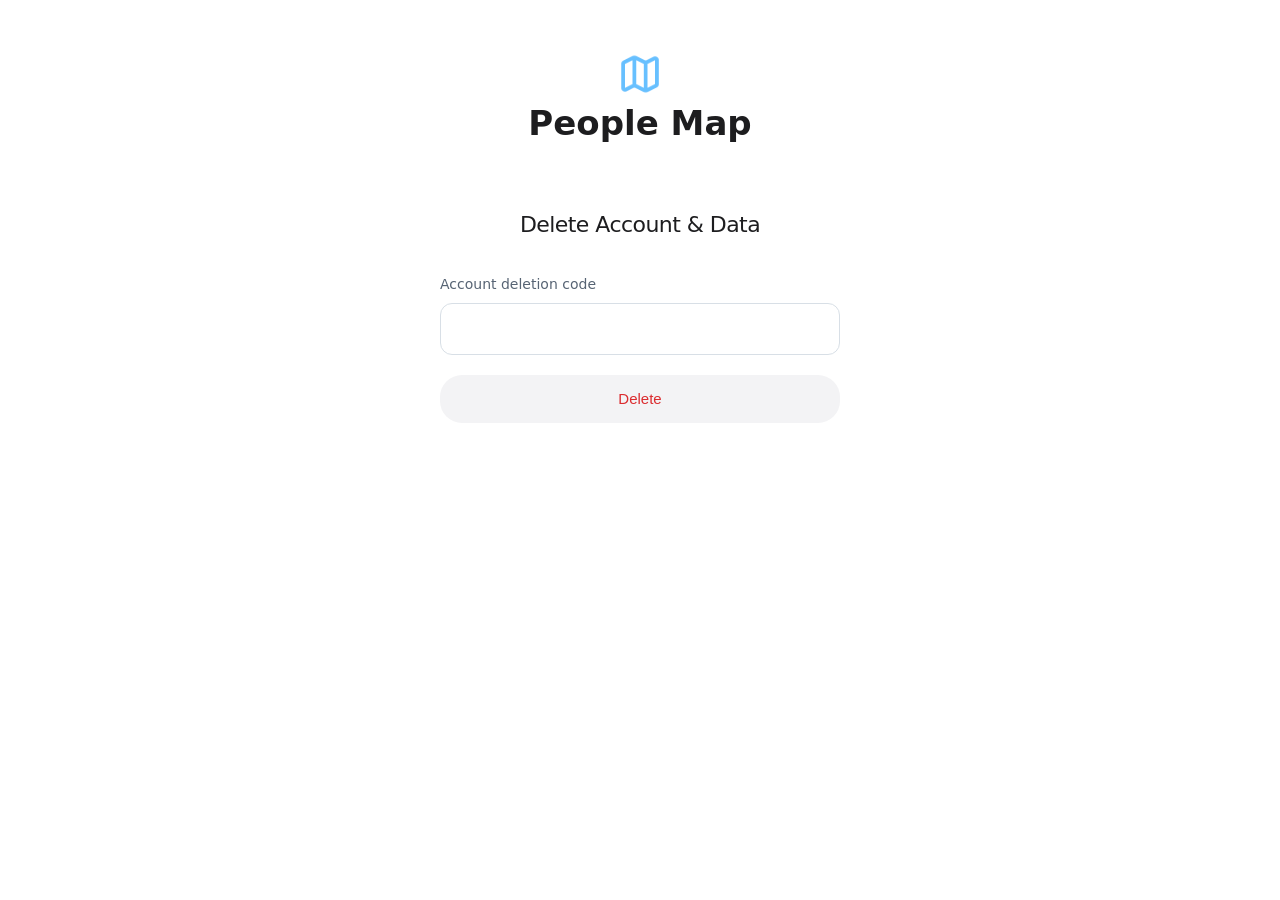
==== delete-account.html @ 9b3843a6 "Publish approved account-deletion UI and Base32 compatibility; transport OFF" ====
<!doctype html>
<html lang="en">
<head>
  <meta charset="utf-8"><meta name="viewport" content="width=device-width, initial-scale=1">
  <meta name="robots" content="noindex, nofollow, noarchive">
  <meta name="referrer" content="no-referrer">
  <meta http-equiv="Content-Security-Policy" content="default-src 'self'; script-src 'self'; style-src 'self'; img-src 'self'; connect-src 'self' https://*.supabase.co http://127.0.0.1:*; form-action 'none'; base-uri 'none'; object-src 'none'">
  <title>Delete Account &amp; Data — People Map</title>
  <link rel="icon" href="assets/people-map-icon.png" type="image/png"><link rel="stylesheet" href="styles.css">
  <link rel="stylesheet" href="external-deletion.css">
  <script type="module" src="external-deletion.js"></script>
</head>
<body class="minimal-home deletion-page">
  <a class="skip-link" href="#main">Skip to content</a>
  <header class="home-header home-wrap deletion-header">
    <a class="home-identity deletion-brand" href="index.html" aria-label="People Map home">
      <img class="home-mark" src="assets/people-map-icon.png" width="60" height="60" alt="">
      <span class="home-title">People Map</span>
    </a>
  </header>
  <main id="main" class="deletion-main">
    <h1>Delete Account &amp; Data</h1>
    <form id="deletion-form" method="post" autocomplete="off">
      <label for="deletion-code">Account deletion code</label>
      <input id="deletion-code" name="code" type="password" autocomplete="off" autocapitalize="off" spellcheck="false" required minlength="25" maxlength="26" pattern="(?:D2-[A-Za-z0-9_\-]{21}[AQgw]|[A-Za-z2-7]{26})">
      <button id="request-delete" type="submit" disabled>Delete</button>
    </form>
    <p id="request-status" role="status" aria-live="polite" hidden></p>
    <noscript><p>JavaScript is required to submit a request.</p></noscript>
  </main>
</body>
</html>
---- styles.css ----
:root {
  color-scheme: light;
  --ink: #17212e;
  --muted: #576474;
  --blue: #146bc2;
  --line: #e2e8ed;
  --wash: #f3f7fb;
  font-family: -apple-system, BlinkMacSystemFont, "Segoe UI", sans-serif;
  color: var(--ink);
  background: #fff;
  font-synthesis: none;
  -webkit-text-size-adjust: 100%;
}
* { box-sizing: border-box; }
body { margin: 0; font-size: 17px; line-height: 1.65; }
a { color: var(--blue); text-underline-offset: .2em; }
a:hover { text-decoration-thickness: 2px; }
a:focus-visible, summary:focus-visible { outline: 3px solid var(--blue); outline-offset: 5px; border-radius: 3px; }
img { display: block; max-width: 100%; }
h1, h2, h3, p, ul, ol, figure { margin-top: 0; }
h1, h2, h3 { line-height: 1.15; letter-spacing: -.035em; }
h2 { font-size: clamp(1.65rem, 3vw, 2.25rem); }
h3 { font-size: 1.15rem; }
.wrap { width: min(1120px, calc(100% - 64px)); margin-inline: auto; }
.preview-strip { background: #eef5fc; border-bottom: 1px solid #dae8f5; color: #345675; font-size: 12px; letter-spacing: .025em; text-align: center; padding: 8px 20px; }
.preview-strip strong { font-weight: 650; }
.site-header { display: flex; align-items: center; justify-content: space-between; gap: 24px; padding-block: 24px; }
.brand { display: inline-flex; align-items: center; gap: 10px; color: var(--ink); font-size: 20px; font-weight: 650; letter-spacing: -.04em; text-decoration: none; white-space: nowrap; min-height: 44px; }
.brand img { width: 44px; height: 44px; border: 1px solid #e8edf1; border-radius: 12px; }
.nav { display: flex; gap: 28px; flex-wrap: wrap; }
.nav a { display: inline-flex; align-items: center; min-height: 44px; font-size: 14px; color: var(--muted); text-decoration: none; }
.nav a:hover, .nav a[aria-current="page"] { color: var(--blue); }
.skip-link { position: absolute; left: 16px; top: -100px; padding: 10px 16px; background: #fff; z-index: 2; }
.skip-link:focus { top: 12px; }
.eyebrow { margin-bottom: 20px; color: var(--blue); font-size: 12px; font-weight: 650; letter-spacing: .13em; text-transform: uppercase; }
figcaption { margin-top: 17px; text-align: center; font-size: 11px; color: var(--muted); }
.site-footer { border-top: 1px solid var(--line); padding-block: 28px 35px; }
.footer-top { display: flex; justify-content: space-between; gap: 24px; align-items: baseline; }
.footer-name { font-size: 15px; font-weight: 600; }
.footer-nav { display: flex; gap: 22px; flex-wrap: wrap; }
.footer-nav a { display: inline-flex; min-height: 44px; align-items: center; font-size: 13px; color: var(--muted); }
.footer-note { margin: 12px 0 0; max-width: 80ch; font-size: 12px; color: var(--muted); }
.legal { max-width: 740px; padding-block: 44px 76px; }
.legal h1 { font-size: clamp(2.4rem, 5vw, 3.6rem); margin-bottom: 16px; }
.legal .lede { font-size: 19px; color: var(--muted); margin-bottom: 27px; }
.legal h2 { font-size: 25px; margin-top: 42px; margin-bottom: 15px; scroll-margin-top: 24px; }
.legal h3 { margin-top: 25px; margin-bottom: 10px; }
.legal p, .legal li { font-size: 16px; }
.legal li { margin-bottom: 9px; }
.legal ul, .legal ol { padding-left: 23px; }
.meta { color: var(--muted); font-size: 13px !important; margin-bottom: 24px; }
.draft-note { padding: 18px 21px; background: #fff9ec; border: 1px solid #e8d8b6; border-radius: 12px; color: #6b501d; margin-block: 24px 30px; }
.draft-note p { margin-bottom: 9px; font-size: 14px; }
.draft-note p:last-child { margin-bottom: 0; }
.contents { border-block: 1px solid var(--line); padding-block: 17px; margin-block: 26px; }
.contents ul { display: flex; gap: 10px 22px; flex-wrap: wrap; padding: 0; margin: 0; list-style: none; }
.contents li { margin: 0; font-size: 14px; }
.contents a { display: inline-block; padding-block: 4px; }
.status { color: #6b501d; background: #fff9ec; border: 1px solid #e8d8b6; padding: 7px 12px; border-radius: 7px; font-size: 13px; font-weight: 600; display: inline-block; margin-bottom: 24px; }
.contact-box { padding: 24px; border: 1px solid var(--line); border-radius: 15px; margin-block: 25px; }
.contact-box p:last-child { margin-bottom: 0; }
.contact-box h2 { margin-top: 0; }
.contact-address { font-size: 18px; overflow-wrap: anywhere; }
.review-inline { border-left: 3px solid #c9a75e; padding-left: 16px; color: #735d31; }
/* Homepage only: keep the legal pages' layout and styling unchanged. */
.minimal-home {
  font-family: system-ui, -apple-system, BlinkMacSystemFont, "Segoe UI", Roboto, Helvetica, Arial, sans-serif;
  color: #1d1d1f;
  letter-spacing: normal;
}
.home-wrap { width: min(1040px, calc(100% - 80px)); margin-inline: auto; }
.home-gallery { display: grid; grid-template-columns: repeat(3, minmax(0, 1fr)); gap: 28px; align-items: start; padding: 26px 28px 30px; border: 1px solid #e7edf3; border-radius: 24px; background: var(--wash); }
.home-gallery figure { display: flex; flex-direction: column; align-items: center; margin: 0; min-width: 0; }
.home-gallery figcaption { display: flex; align-items: center; justify-content: center; width: 100%; max-width: 24ch; min-height: 44px; margin: 0 0 18px; font-size: 16px; font-weight: 500; line-height: 1.35; letter-spacing: normal; color: var(--ink); text-wrap: pretty; }
.home-gallery a { display: block; width: min(100%, 248px); border-radius: 10px; box-shadow: 0 8px 20px rgba(18, 45, 74, .07); }
.home-gallery img { width: 100%; height: auto; border-radius: 10px; }
.home-footer { margin-top: 22px; padding-block: 12px 20px; }
.home-footer nav { display: flex; flex-wrap: wrap; justify-content: center; gap: 4px 24px; }
.home-footer a { display: inline-flex; align-items: center; min-height: 44px; font-size: 13px; font-weight: 400; color: #626267; text-decoration: none; }
.home-footer a:hover { color: var(--blue); text-decoration: underline; }
@media (max-width: 760px) {
  .home-wrap { width: min(560px, calc(100% - 32px)); }
  .home-gallery { grid-template-columns: 1fr; gap: 32px; padding: 24px 16px 26px; border-radius: 20px; }
  .home-gallery figcaption { width: min(100%, 260px); min-height: 0; margin-bottom: 14px; }
  .home-gallery a { width: min(100%, 260px); }
  .home-footer { margin-top: 20px; padding-block: 10px 22px; }
  .home-footer nav { gap: 4px 20px; }
  .home-footer a { font-size: 13px; }
  .wrap { width: min(100% - 40px, 560px); }
  .site-header { padding-block: 17px; gap: 10px; }
  .brand { font-size: 18px; gap: 7px; }
  .brand img { width: 36px; height: 36px; border-radius: 10px; }
  .nav { gap: 16px; }
  .nav a { font-size: 13px; }
  .footer-top { display: block; }
  .footer-nav { gap: 8px 20px; margin-top: 10px; }
  .legal { padding-block: 28px 46px; }
  .legal h2 { font-size: 23px; }
}
@media (max-width: 370px) {
  .site-header { flex-wrap: wrap; }
  .nav { width: 100%; justify-content: space-between; }
}
@media print {
  .preview-strip, .site-header, .skip-link, .contents { display: none; }
  .wrap { width: 100%; }
  .legal { padding: 0; }
  a { color: inherit; }
}

/* Approved homepage: one normal-flow identity, without experimental overrides. */
.home-header { position: relative; padding-block: 32px 36px; text-align: center; }
.home-identity { display: flex; flex-direction: column; align-items: center; justify-content: center; }
.home-mark { flex: 0 0 auto; width: 60px; height: 60px; margin: 0; }
.home-header .home-title { max-width: none; margin: 0; color: #1d1d1f; font-size: 34px; font-weight: 550; line-height: 1.15; letter-spacing: normal; text-wrap: balance; }
.home-header .home-tagline { margin: 6px 0 0; color: var(--muted); font-size: 19px; font-weight: 400; line-height: 1.4; letter-spacing: normal; text-wrap: pretty; }
@media (max-width: 760px) {
  .home-header { padding-block: 24px 28px; }
  .home-mark { width: 50px; height: 50px; }
  .home-header .home-title { font-size: 28px; }
  .home-header .home-tagline { font-size: 18px; }
}
---- external-deletion.css ----
/* Dedicated deletion page only. Shared homepage/legal styles stay unchanged. */
.deletion-page .deletion-header { padding-block: 44px 0; }
.deletion-brand { width: fit-content; margin-inline: auto; color: inherit; text-decoration: none; }
.deletion-brand:focus-visible { outline: 3px solid var(--blue); outline-offset: 8px; border-radius: 12px; }
.deletion-main { width: min(400px, calc(100% - 48px)); margin: 64px auto 48px; }
.deletion-main h1 { margin: 0 0 32px; font-size: 22px; font-weight: 500; line-height: 35px; letter-spacing: -.025em; text-align: center; }
#deletion-form label { display: block; margin-bottom: 8px; font-size: 14px; font-weight: 500; line-height: 1.5; color: var(--muted); }
#deletion-form input { display: block; width: 100%; min-height: 52px; padding: 12px 15px; border: 1px solid #d8dfe6; border-radius: 12px; background: #fff; color: inherit; font: inherit; font-size: 17px; line-height: 1.5; }
#deletion-form input:focus-visible { outline: 3px solid rgb(20 107 194 / .16); outline-offset: 1px; border-color: var(--blue); }
#request-delete { min-height: 48px; border: 0; border-radius: 12px; padding: 12px 16px; font: inherit; font-size: 16px; font-weight: 550; line-height: 1.5; cursor: pointer; }
#request-delete { width: 100%; margin-top: 20px; border-radius: 22px; background: oklch(0.965 0.002 260); color: oklch(0.58 0.21 26); font-family: -apple-system, BlinkMacSystemFont, "SF Pro Text", "Segoe UI", Roboto, sans-serif; font-size: 15px; font-weight: 500; line-height: 24px; }
#request-delete:focus-visible { outline: 3px solid var(--blue); outline-offset: 4px; }
#request-delete:disabled { opacity: .5; cursor: default; }
#request-status { margin: 18px 0 0; font-size: 14px; line-height: 1.5; color: var(--muted); overflow-wrap: anywhere; }
#request-status[data-state="error"] { color: #b62d2d; }
#request-status[data-state="complete"] { color: #246843; }
@media (max-width: 600px) {
  .deletion-page .deletion-header { padding-top: 32px; }
  .deletion-main { margin-top: 56px; }
  .deletion-main h1 { line-height: 32.5px; margin-bottom: 28px; }
}
@media (max-width: 360px) {
  .deletion-main h1 { line-height: 30px; }
}
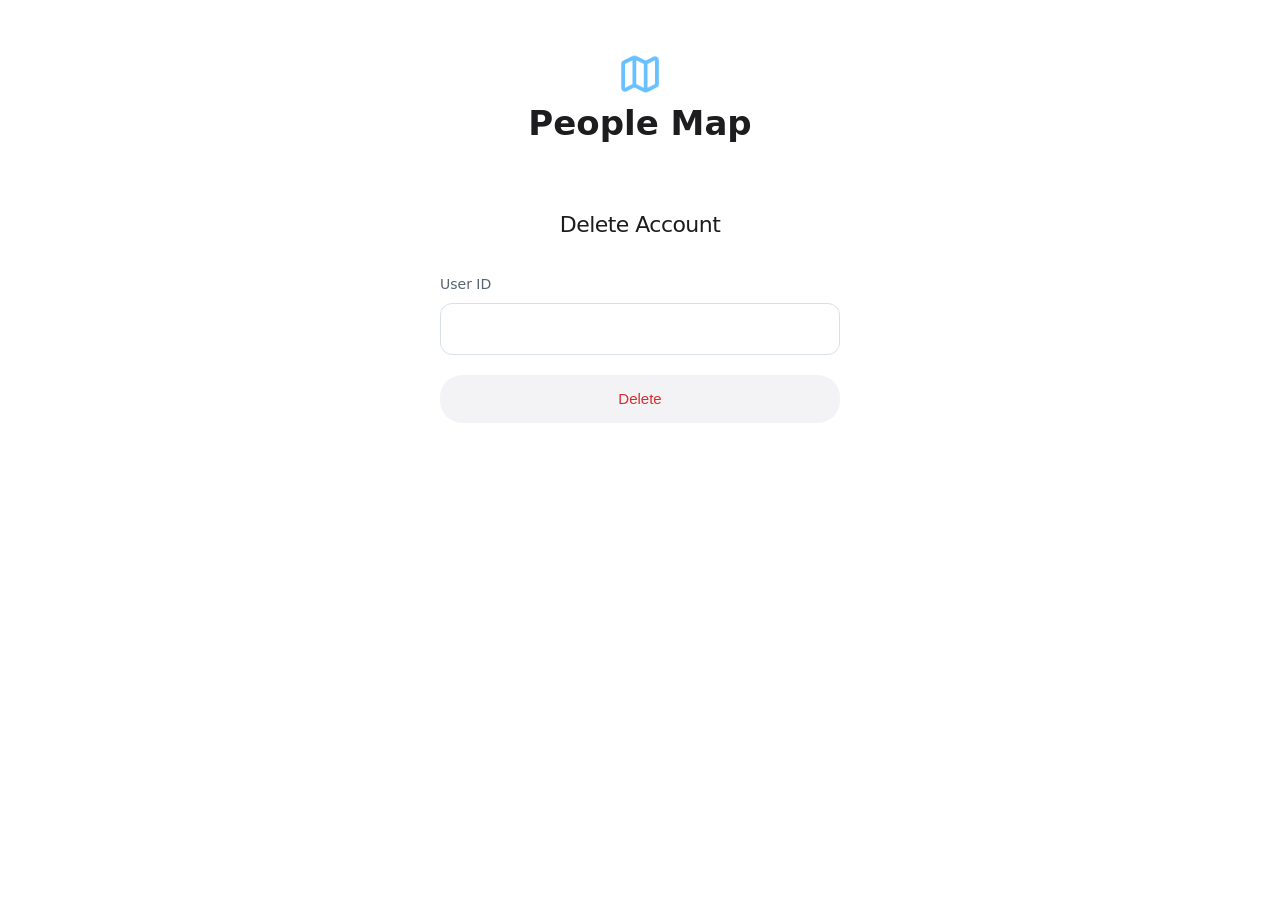
==== commit eb64d4eb: "Refine deletion User ID labels, button states and empty submission behavior" ====
--- a/delete-account.html
+++ b/delete-account.html
@@ -5,7 +5,7 @@
   <meta name="robots" content="noindex, nofollow, noarchive">
   <meta name="referrer" content="no-referrer">
   <meta http-equiv="Content-Security-Policy" content="default-src 'self'; script-src 'self'; style-src 'self'; img-src 'self'; connect-src 'self' https://*.supabase.co http://127.0.0.1:*; form-action 'none'; base-uri 'none'; object-src 'none'">
-  <title>Delete Account &amp; Data — People Map</title>
+  <title>Delete Account — People Map</title>
   <link rel="icon" href="assets/people-map-icon.png" type="image/png"><link rel="stylesheet" href="styles.css">
   <link rel="stylesheet" href="external-deletion.css">
   <script type="module" src="external-deletion.js"></script>
@@ -19,10 +19,10 @@
     </a>
   </header>
   <main id="main" class="deletion-main">
-    <h1>Delete Account &amp; Data</h1>
+    <h1>Delete Account</h1>
     <form id="deletion-form" method="post" autocomplete="off">
-      <label for="deletion-code">Account deletion code</label>
-      <input id="deletion-code" name="code" type="password" autocomplete="off" autocapitalize="off" spellcheck="false" required minlength="25" maxlength="26" pattern="(?:D2-[A-Za-z0-9_\-]{21}[AQgw]|[A-Za-z2-7]{26})">
+      <label for="deletion-code">User ID</label>
+      <input id="deletion-code" name="code" type="password" autocomplete="off" autocapitalize="off" spellcheck="false" minlength="25" maxlength="26" pattern="(?:D2-[A-Za-z0-9_\-]{21}[AQgw]|[A-Za-z2-7]{26})">
       <button id="request-delete" type="submit" disabled>Delete</button>
     </form>
     <p id="request-status" role="status" aria-live="polite" hidden></p>
--- a/external-deletion.css
+++ b/external-deletion.css
@@ -11,9 +11,9 @@
 #request-delete { width: 100%; margin-top: 20px; border-radius: 22px; background: oklch(0.965 0.002 260); color: oklch(0.58 0.21 26); font-family: -apple-system, BlinkMacSystemFont, "SF Pro Text", "Segoe UI", Roboto, sans-serif; font-size: 15px; font-weight: 500; line-height: 24px; }
 #request-delete:focus-visible { outline: 3px solid var(--blue); outline-offset: 4px; }
 #request-delete:disabled { opacity: .5; cursor: default; }
+#request-delete[aria-busy="true"] { opacity: .35; }
 #request-status { margin: 18px 0 0; font-size: 14px; line-height: 1.5; color: var(--muted); overflow-wrap: anywhere; }
 #request-status[data-state="error"] { color: #b62d2d; }
-#request-status[data-state="complete"] { color: #246843; }
 @media (max-width: 600px) {
   .deletion-page .deletion-header { padding-top: 32px; }
   .deletion-main { margin-top: 56px; }
